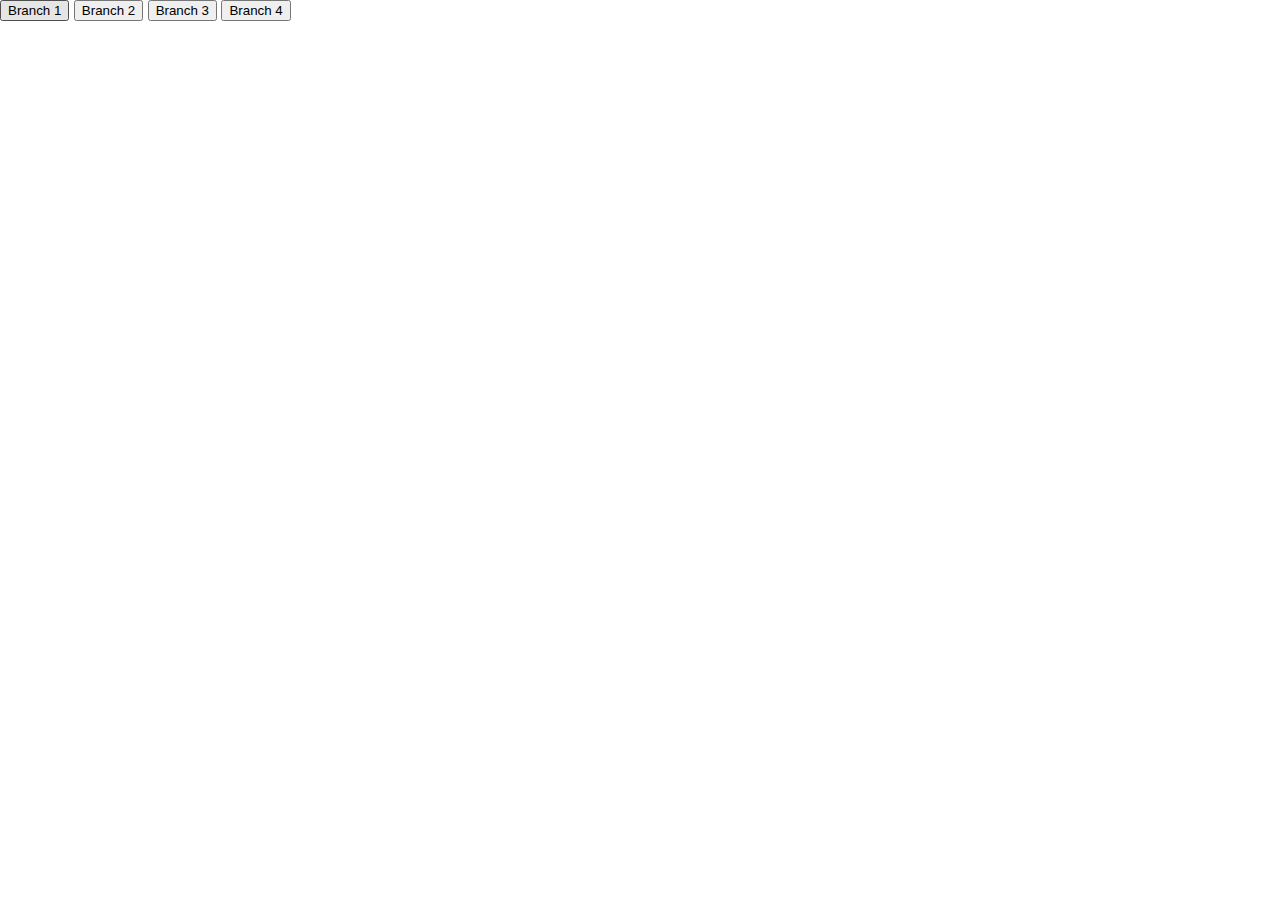
==== course.html @ d0f55c06 "Create course.html" ====
<!DOCTYPE html>
<html lang="en">
<head>
    <meta charset="UTF-8">
    <meta name="viewport" content="width=device-width, initial-scale=1.0">
    <title>Course Branches</title>
    <link rel="stylesheet" href="styles.css">
</head>
<body>
    <div class="course-container">
        <div class="branches">
            <button onclick="location.href='#branch1'">Branch 1</button>
            <button onclick="location.href='#branch2'">Branch 2</button>
            <button onclick="location.href='#branch3'">Branch 3</button>
            <button onclick="location.href='#branch4'">Branch 4</button>
        </div>
        <div class="content">
            <!-- Content for each branch can be added here -->
        </div>
    </div>
</body>
</html>
---- styles.css ----
/* General Reset */
body, html {
    margin: 0;
    padding: 0;
    height: 100%;
    font-family: Arial, sans-serif;
}

/* Background Image */
body {
    background-image: url('background.jpg'); /* Replace with your background image */
    background-size: cover;
    background-position: center;
    background-repeat: no-repeat;
}

/* Centering Container */
.container {
    display: flex;
    justify-content: center;
    align-items: center;
    height: 100%;
    text-align: center;
}

/* Styling Buttons */
.buttons button {
    background-color: #00bfff;
    color: white;
    border: none;
    padding: 15px 30px;
    margin: 10px;
    font-size: 18px;
    cursor: pointer;
    border-radius: 5px;
    transition: background-color 0.3s;
}

.buttons button:hover {
    background-color: #008cba;
}
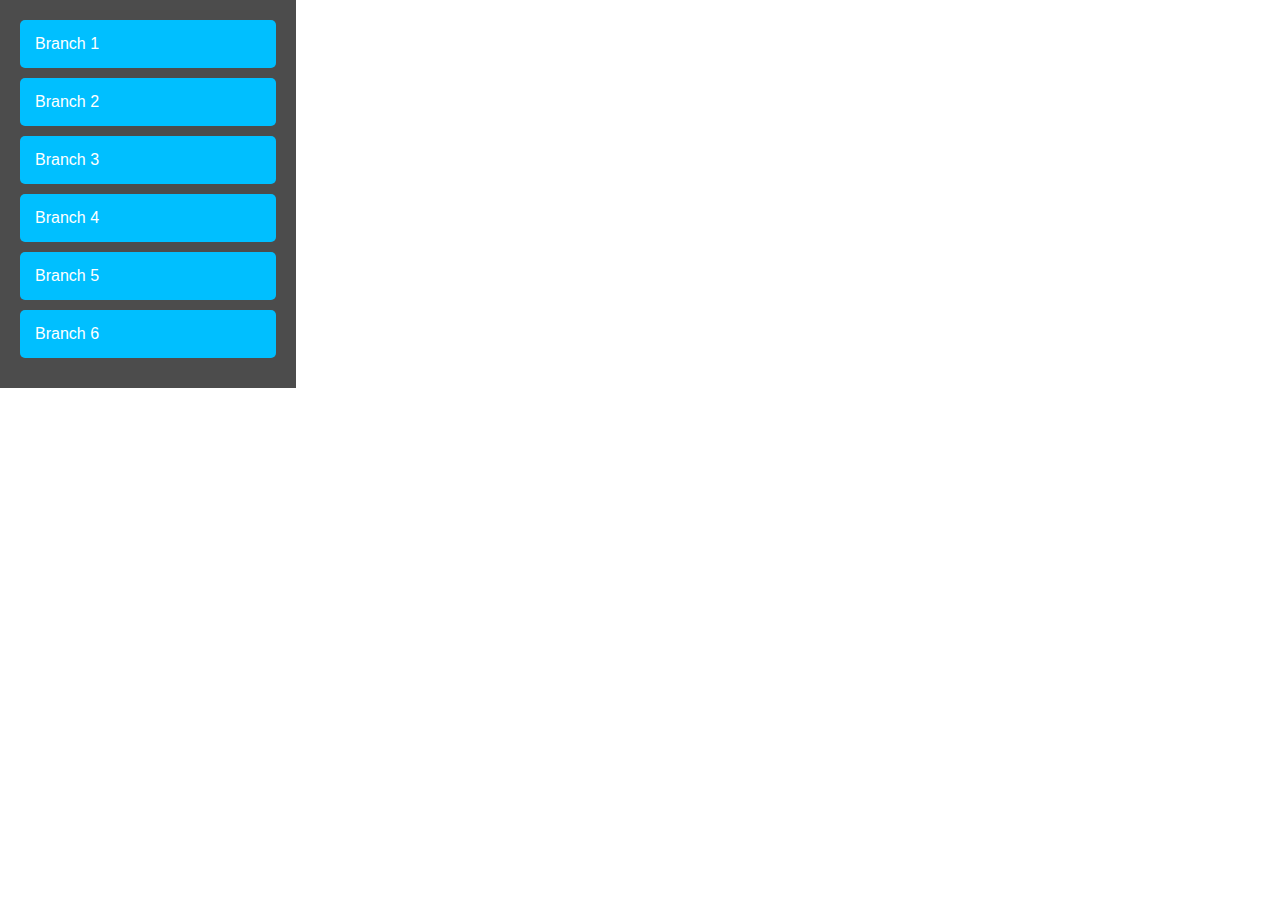
==== commit 9524039c: "Update course.html" ====
--- a/course.html
+++ b/course.html
@@ -13,6 +13,8 @@
             <button onclick="location.href='#branch2'">Branch 2</button>
             <button onclick="location.href='#branch3'">Branch 3</button>
             <button onclick="location.href='#branch4'">Branch 4</button>
+            <button onclick="location.href='#branch5'">Branch 5</button>
+            <button onclick="location.href='#branch6'">Branch 6</button>
         </div>
         <div class="content">
             <!-- Content for each branch can be added here -->
--- a/styles.css
+++ b/styles.css
@@ -14,7 +14,7 @@
     background-repeat: no-repeat;
 }
 
-/* Centering Container */
+/* Centering Container for Main Page */
 .container {
     display: flex;
     justify-content: center;
@@ -23,7 +23,7 @@
     text-align: center;
 }
 
-/* Styling Buttons */
+/* Styling Buttons on Main Page */
 .buttons button {
     background-color: #00bfff;
     color: white;
@@ -39,3 +39,44 @@
 .buttons button:hover {
     background-color: #008cba;
 }
+
+/* Course Page Styles */
+.course-container {
+    display: flex;
+    height: 100%;
+    align-items: flex-start;
+}
+
+/* Branches on the Left Side */
+.branches {
+    width: 20%;
+    display: flex;
+    flex-direction: column;
+    padding: 20px;
+    background-color: rgba(0, 0, 0, 0.7); /* Semi-transparent background for contrast */
+}
+
+.branches button {
+    background-color: #00bfff;
+    color: white;
+    border: none;
+    padding: 15px;
+    margin-bottom: 10px;
+    font-size: 16px;
+    cursor: pointer;
+    border-radius: 5px;
+    transition: background-color 0.3s;
+    text-align: left;
+}
+
+.branches button:hover {
+    background-color: #008cba;
+}
+
+/* Content Area on the Right Side */
+.content {
+    flex: 1;
+    padding: 20px;
+    color: white;
+}
+
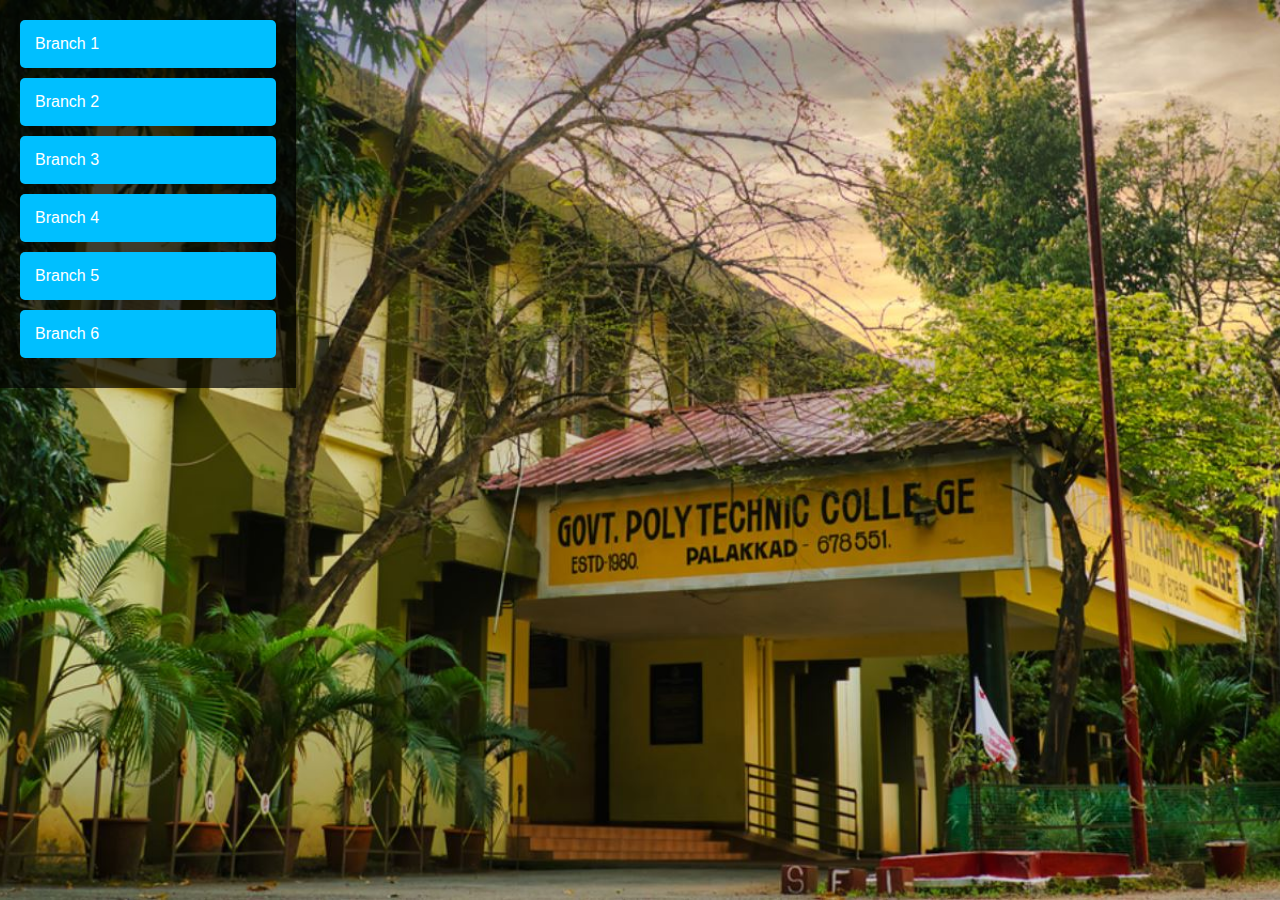
==== commit 68106c08: "Update course.html" ====
--- a/course.html
+++ b/course.html
@@ -9,7 +9,7 @@
 <body>
     <div class="course-container">
         <div class="branches">
-            <button onclick="location.href='#branch1'">Branch 1</button>
+            <button onclick="location.href='#index1.html'">Branch 1</button>
             <button onclick="location.href='#branch2'">Branch 2</button>
             <button onclick="location.href='#branch3'">Branch 3</button>
             <button onclick="location.href='#branch4'">Branch 4</button>
